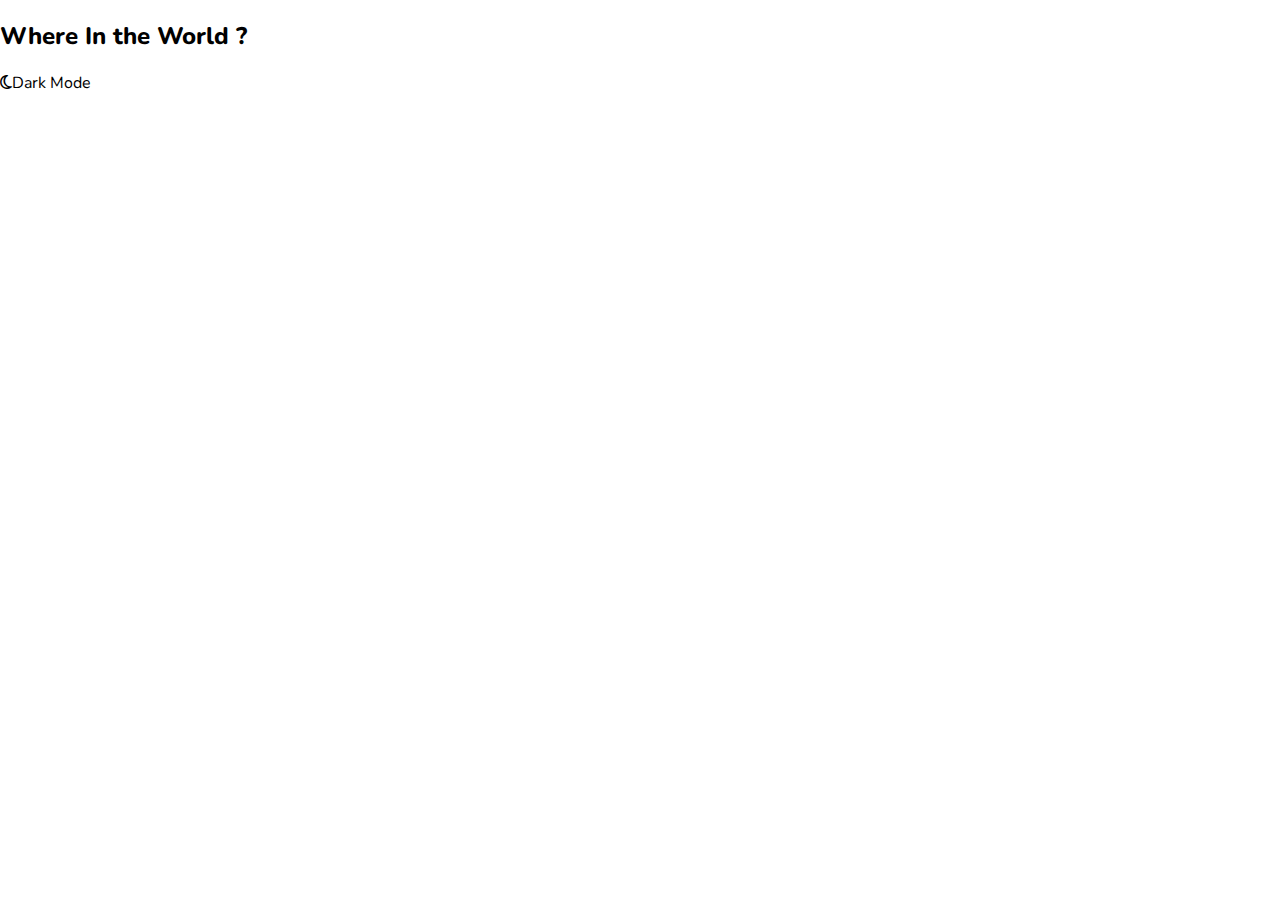
==== index.html @ 418e1b87 "Added initial files V1" ====
<!DOCTYPE html>
<html lang="en">
  <head>
    <meta charset="UTF-8" />
    <meta http-equiv="X-UA-Compatible" content="IE=edge" />
    <meta name="viewport" content="width=device-width, initial-scale=1.0" />
    <title>Get all the countries Details</title>
    <link
      href="https://fonts.googleapis.com/css?family=Nunito:200,300,regular,600,800"
      rel="stylesheet"
    />
    <link
      rel="stylesheet"
      href="https://cdnjs.cloudflare.com/ajax/libs/font-awesome/6.4.0/css/all.min.css"
    />
    <link rel="stylesheet" href="style.css" />
  </head>
  <body>
    <header>
      <h2 class="title">Where In the World ?</h2>
      <p><i class="fa-regular fa-moon"></i>Dark Mode</p>
    </header>
  </body>
</html>
---- style.css ----
* {
  box-sizing: border-box;
}
body {
  margin: 0;
  font-family: Nunito, sans-serif;
}
.title {
  font-weight: 800;
}
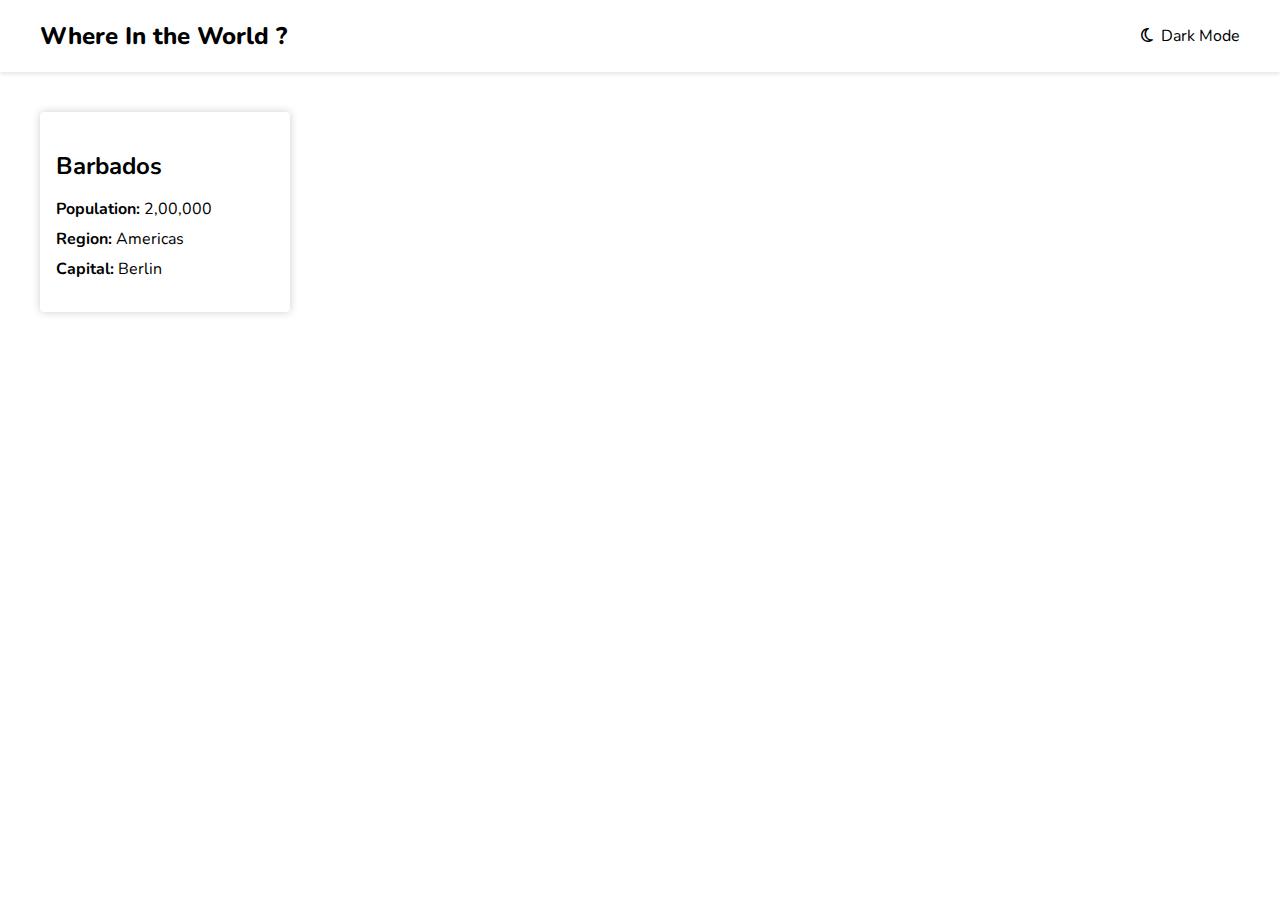
==== commit 476a4dae: "initial Ui v1 done" ====
--- a/index.html
+++ b/index.html
@@ -14,11 +14,29 @@
       href="https://cdnjs.cloudflare.com/ajax/libs/font-awesome/6.4.0/css/all.min.css"
     />
     <link rel="stylesheet" href="style.css" />
+    <script src="script.js" defer></script>
   </head>
   <body>
-    <header>
-      <h2 class="title">Where In the World ?</h2>
-      <p><i class="fa-regular fa-moon"></i>Dark Mode</p>
+    <header class="header-container">
+      <div class="header-content">
+        <h2 class="title">Where In the World ?</h2>
+        <p><i class="fa-regular fa-moon"></i>&nbsp;&nbsp;Dark Mode</p>
+      </div>
     </header>
+    <main>
+      <div class="countries-container">
+        <a href="#">
+          <div class="country-card">
+            <img src="https://flagcdn.com/bb.svg" alt="" />
+            <div class="card-text">
+              <h3 class="card-title">Barbados</h3>
+              <p><b> Population: </b>2,00,000</p>
+              <p><b>Region: </b>Americas</p>
+              <p><b>Capital: </b>Berlin</p>
+            </div>
+          </div>
+        </a>
+      </div>
+    </main>
   </body>
 </html>
--- a/style.css
+++ b/style.css
@@ -8,3 +8,56 @@
 .title {
   font-weight: 800;
 }
+.header-container {
+  box-shadow: 0 2px 4px 0px rgba(0, 0, 0, 0.1);
+  padding-inline: 24px;
+}
+.header-content {
+  display: flex;
+  align-items: center;
+  justify-content: space-between;
+  max-width: 1200px;
+  margin-inline: auto;
+}
+main {
+  padding: 24px;
+}
+a {
+  text-decoration-line: none;
+  color: inherit;
+}
+.countries-container {
+  max-width: 1200px;
+  margin-inline: auto;
+  margin-top: 16px;
+  display: flex;
+  gap: 64px;
+  flex-wrap: wrap;
+  justify-content: space-between;
+}
+.country-card {
+  display: inline-block;
+  width: 250px;
+  border-radius: 4px;
+  box-shadow: 0 0 8px 0px rgba(0, 0, 0, 0.2);
+  overflow: hidden;
+  padding-bottom: 24px;
+  transition: all 0.2s ease-in-out;
+}
+.country-card:hover {
+  transform: scale(1.02);
+  box-shadow: 0 0 16px 0px rgba(0, 0, 0, 0.2);
+}
+.card-title {
+  font-size: 24px;
+  margin-block: 16px;
+}
+.card-text {
+  padding-inline: 16px;
+}
+.card-text p {
+  margin-block: 8px;
+}
+.country-card img {
+  width: 100%;
+}
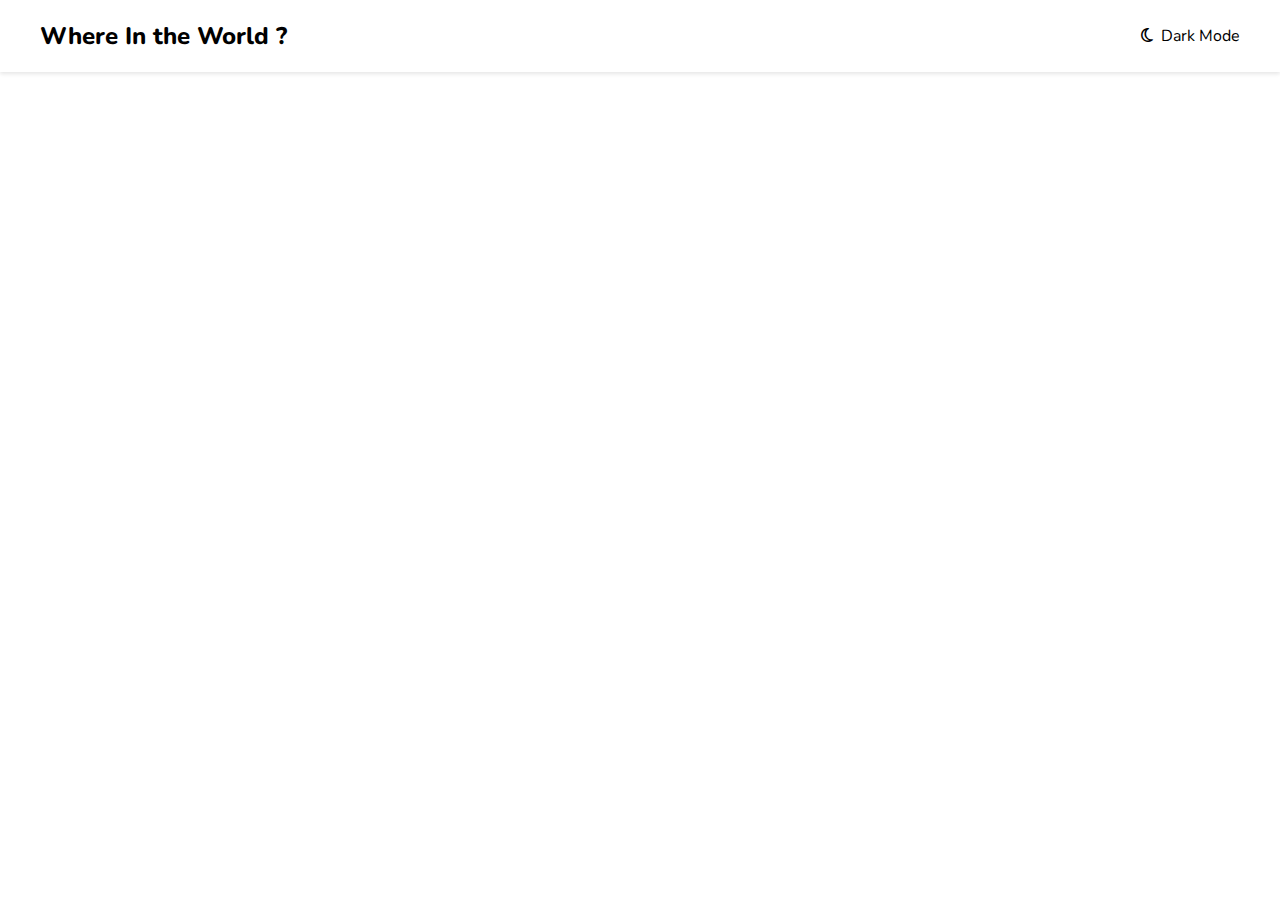
==== commit fe094944: "added v1.1 with all country name flag etc" ====
--- a/index.html
+++ b/index.html
@@ -5,6 +5,7 @@
     <meta http-equiv="X-UA-Compatible" content="IE=edge" />
     <meta name="viewport" content="width=device-width, initial-scale=1.0" />
     <title>Get all the countries Details</title>
+    <link rel="shortcut icon" href="#" />
     <link
       href="https://fonts.googleapis.com/css?family=Nunito:200,300,regular,600,800"
       rel="stylesheet"
@@ -24,19 +25,7 @@
       </div>
     </header>
     <main>
-      <div class="countries-container">
-        <a href="#">
-          <div class="country-card">
-            <img src="https://flagcdn.com/bb.svg" alt="" />
-            <div class="card-text">
-              <h3 class="card-title">Barbados</h3>
-              <p><b> Population: </b>2,00,000</p>
-              <p><b>Region: </b>Americas</p>
-              <p><b>Capital: </b>Berlin</p>
-            </div>
-          </div>
-        </a>
-      </div>
+      <div class="countries-container"></div>
     </main>
   </body>
 </html>
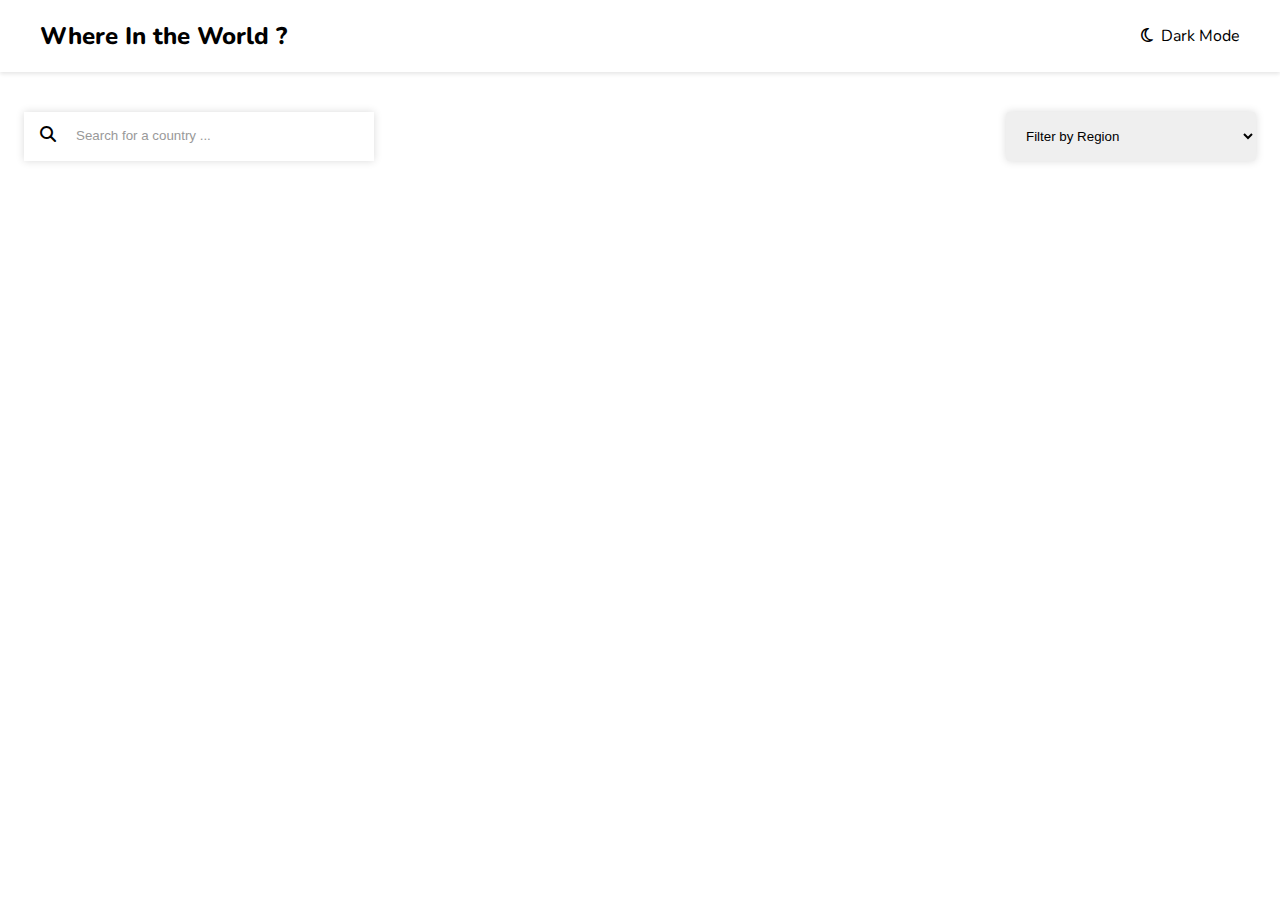
==== commit c4fcf4fa: "added search and filter buttons" ====
--- a/index.html
+++ b/index.html
@@ -25,6 +25,21 @@
       </div>
     </header>
     <main>
+      <div class="search-filter-container">
+        <div class="search-container">
+          <i class="fa fa-magnifying-glass"></i>
+          <input type="text" placeholder="Search for a country ..." />
+        </div>
+        <select class="filter-by-region">
+          <option value="Filter-By-Region" hidden>Filter by Region</option>
+          <option value="Africa">Africa</option>
+          <option value="America">America</option>
+          <option value="Asia">Asia</option>
+
+          <option value="Europe">Europe</option>
+          <option value="Oceania">Oceania</option>
+        </select>
+      </div>
       <div class="countries-container"></div>
     </main>
   </body>
--- a/style.css
+++ b/style.css
@@ -61,3 +61,49 @@
 .country-card img {
   width: 100%;
 }
+.search-filter-container {
+  margin-top: 16px;
+  margin-bottom: 48px;
+  display: flex;
+  justify-content: space-between;
+  gap: 24px;
+}
+.search-container {
+  box-shadow: 0 0 8px 0px rgba(0, 0, 0, 0.15);
+  max-width: 350px;
+  width: 100%;
+  border: 4px;
+  padding-left: 16px;
+  overflow: hidden;
+}
+.search-container input {
+  border: none;
+  outline: none;
+  padding: 16px;
+}
+.search-container input::placeholder {
+  color: #999;
+  width: 100%;
+}
+.filter-by-region {
+  width: 250px;
+  padding: 16px;
+  border: none;
+  outline: none;
+  box-shadow: 0 0 8px 0px rgba(0, 0, 0, 0.15);
+  border-radius: 4px;
+}
+@media (max-width: 768px) {
+  .countries-container {
+    justify-content: center;
+  }
+  .header-content .title {
+    font-size: 15px;
+  }
+  .header-container p {
+    font-size: 12px;
+  }
+  .search-filter-container {
+    flex-direction: column;
+  }
+}
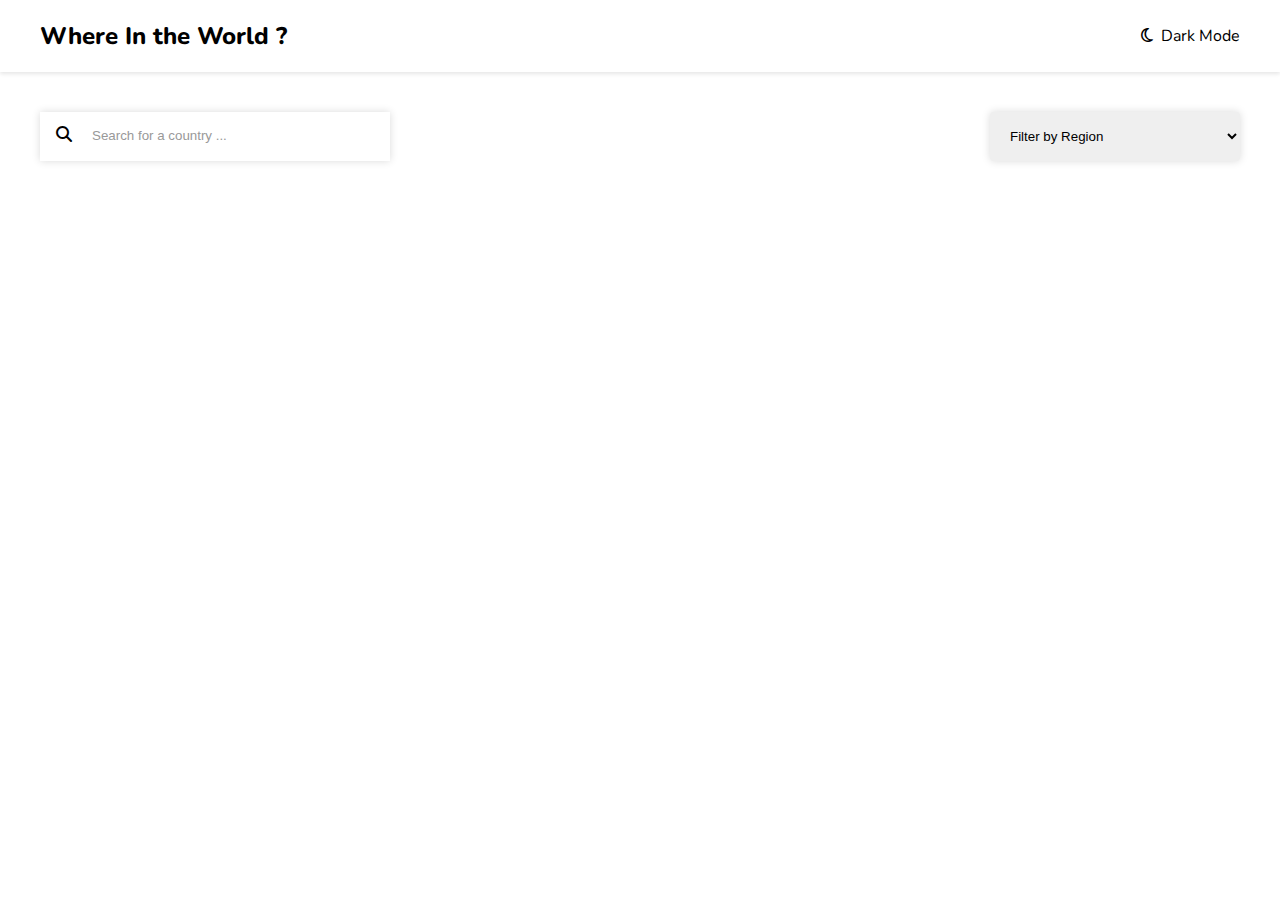
==== commit 6d1ddbcd: "filter option implementation  done" ====
--- a/index.html
+++ b/index.html
@@ -35,7 +35,6 @@
           <option value="Africa">Africa</option>
           <option value="America">America</option>
           <option value="Asia">Asia</option>
-
           <option value="Europe">Europe</option>
           <option value="Oceania">Oceania</option>
         </select>
--- a/style.css
+++ b/style.css
@@ -62,6 +62,8 @@
   width: 100%;
 }
 .search-filter-container {
+  max-width: 1200px;
+  margin-inline: auto;
   margin-top: 16px;
   margin-bottom: 48px;
   display: flex;
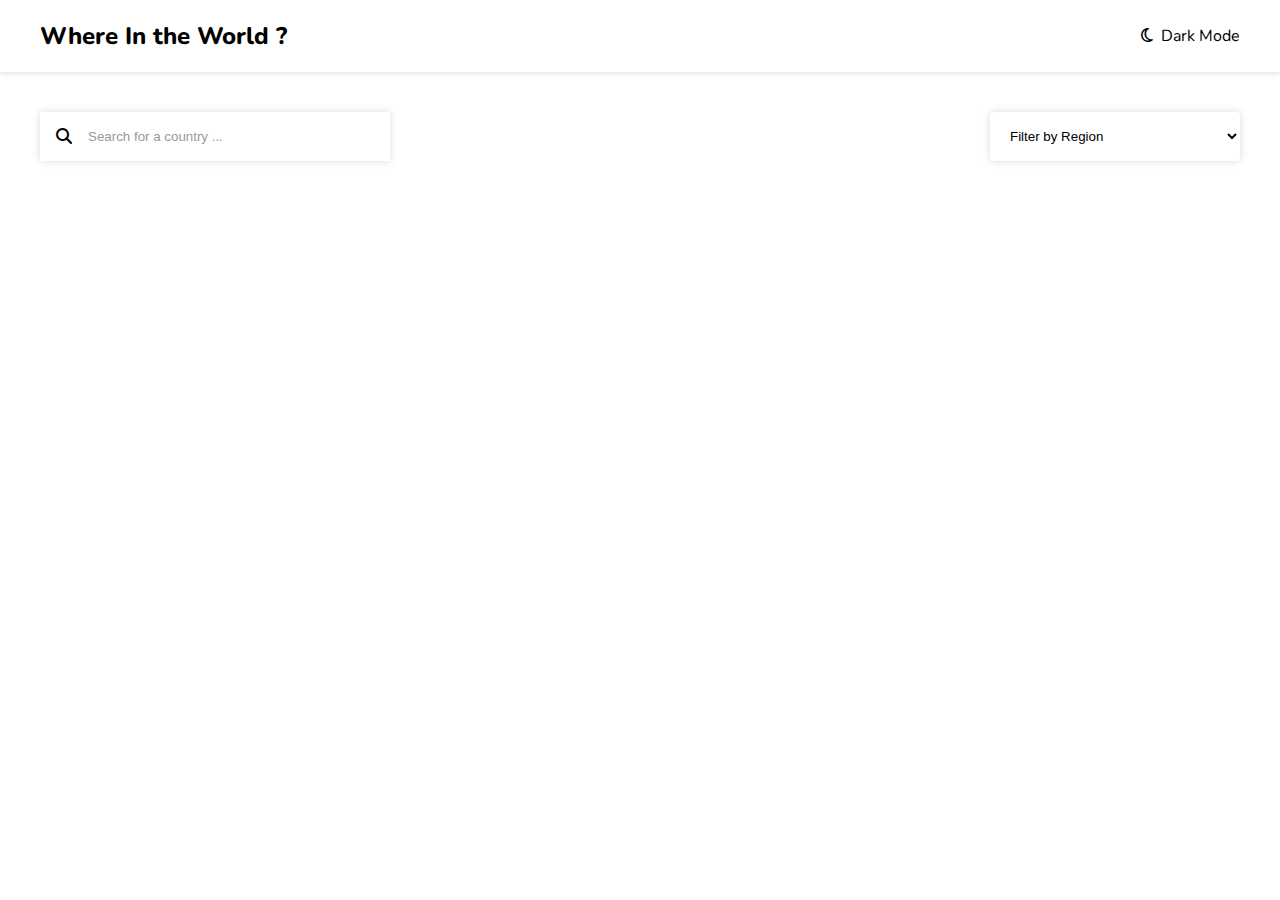
==== commit 3d40bee0: "added dark mode on home page" ====
--- a/index.html
+++ b/index.html
@@ -20,8 +20,10 @@
   <body>
     <header class="header-container">
       <div class="header-content">
-        <h2 class="title">Where In the World ?</h2>
-        <p><i class="fa-regular fa-moon"></i>&nbsp;&nbsp;Dark Mode</p>
+        <h2 class="title"><a href="#">Where In the World ?</a></h2>
+        <p class="theme-changer">
+          <i class="fa-regular fa-moon"></i>&nbsp;&nbsp;Dark Mode
+        </p>
       </div>
     </header>
     <main>
--- a/style.css
+++ b/style.css
@@ -1,9 +1,20 @@
 * {
   box-sizing: border-box;
 }
+
 body {
+  --background-color: white;
+  --text-color: black;
+  --elements-color: white;
   margin: 0;
   font-family: Nunito, sans-serif;
+  background-color: var(--background-color);
+  color: var(--text-color);
+}
+body.dark {
+  --background-color: hsl(207, 26%, 17%);
+  --text-color: white;
+  --elements-color: hsl(209, 23%, 22%);
 }
 .title {
   font-weight: 800;
@@ -11,6 +22,7 @@
 .header-container {
   box-shadow: 0 2px 4px 0px rgba(0, 0, 0, 0.1);
   padding-inline: 24px;
+  background-color: var(--elements-color);
 }
 .header-content {
   display: flex;
@@ -43,6 +55,7 @@
   overflow: hidden;
   padding-bottom: 24px;
   transition: all 0.2s ease-in-out;
+  background-color: var(--elements-color);
 }
 .country-card:hover {
   transform: scale(1.02);
@@ -77,11 +90,18 @@
   border: 4px;
   padding-left: 16px;
   overflow: hidden;
+  display: flex;
+  align-items: center;
+  background-color: var(--elements-color);
+  color: var(--text-color);
 }
 .search-container input {
   border: none;
   outline: none;
   padding: 16px;
+  flex-grow: 1;
+  background-color: inherit;
+  color: inherit;
 }
 .search-container input::placeholder {
   color: #999;
@@ -94,6 +114,11 @@
   outline: none;
   box-shadow: 0 0 8px 0px rgba(0, 0, 0, 0.15);
   border-radius: 4px;
+  background-color: var(--elements-color);
+  color: var(--text-color);
+}
+.theme-changer {
+  cursor: pointer;
 }
 @media (max-width: 768px) {
   .countries-container {
